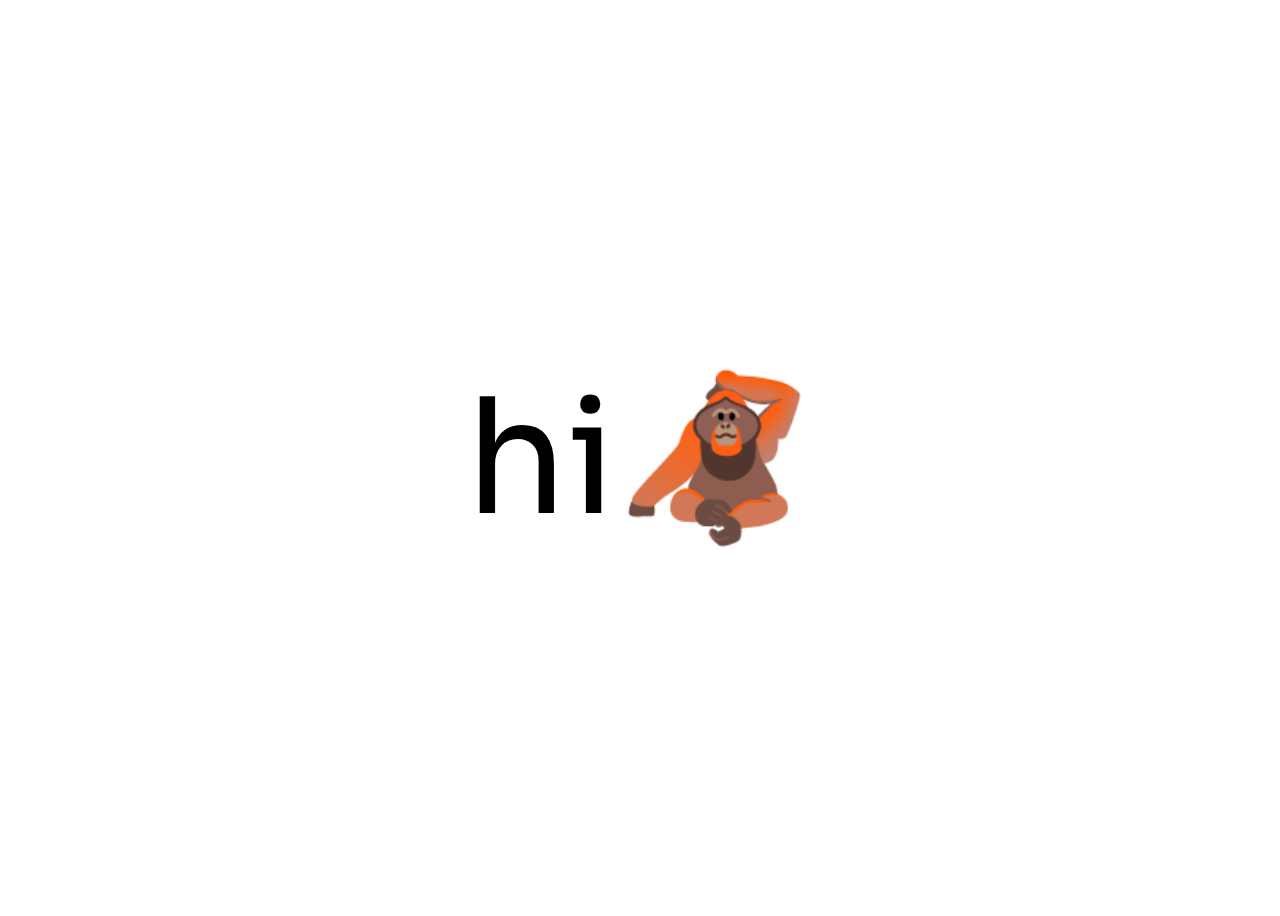
==== index.html @ 8943e904 "Initial commit" ====
<!DOCTYPE html>
<html lang="en">
<head>
    <meta charset="UTF-8">
    <meta http-equiv="X-UA-Compatible" content="IE=edge">
    <meta name="viewport" content="width=device-width, initial-scale=1.0">
    <link rel="preconnect" href="https://fonts.gstatic.com">
    <link href="https://fonts.googleapis.com/css2?family=Sora:wght@100;200;300;400;500;600;700;800&display=swap" rel="stylesheet">
    <link rel="stylesheet" href="./styles/style.css">
    <title>      title        </title>
</head>

<body>
    <main>
        <div class="ape"> hi🦧</div>



        
    </main>
</body>

<script type="module" src="./data/app.js"></script>

</html>
---- styles/style.css ----
body {
    font-family: 'Sora', sans-serif;
    
}

main {
    position: relative;
    height: 100vh;
    display: grid;    
}


.ape {
    font-size: 10em;
    position: relative;
    margin: auto;
}
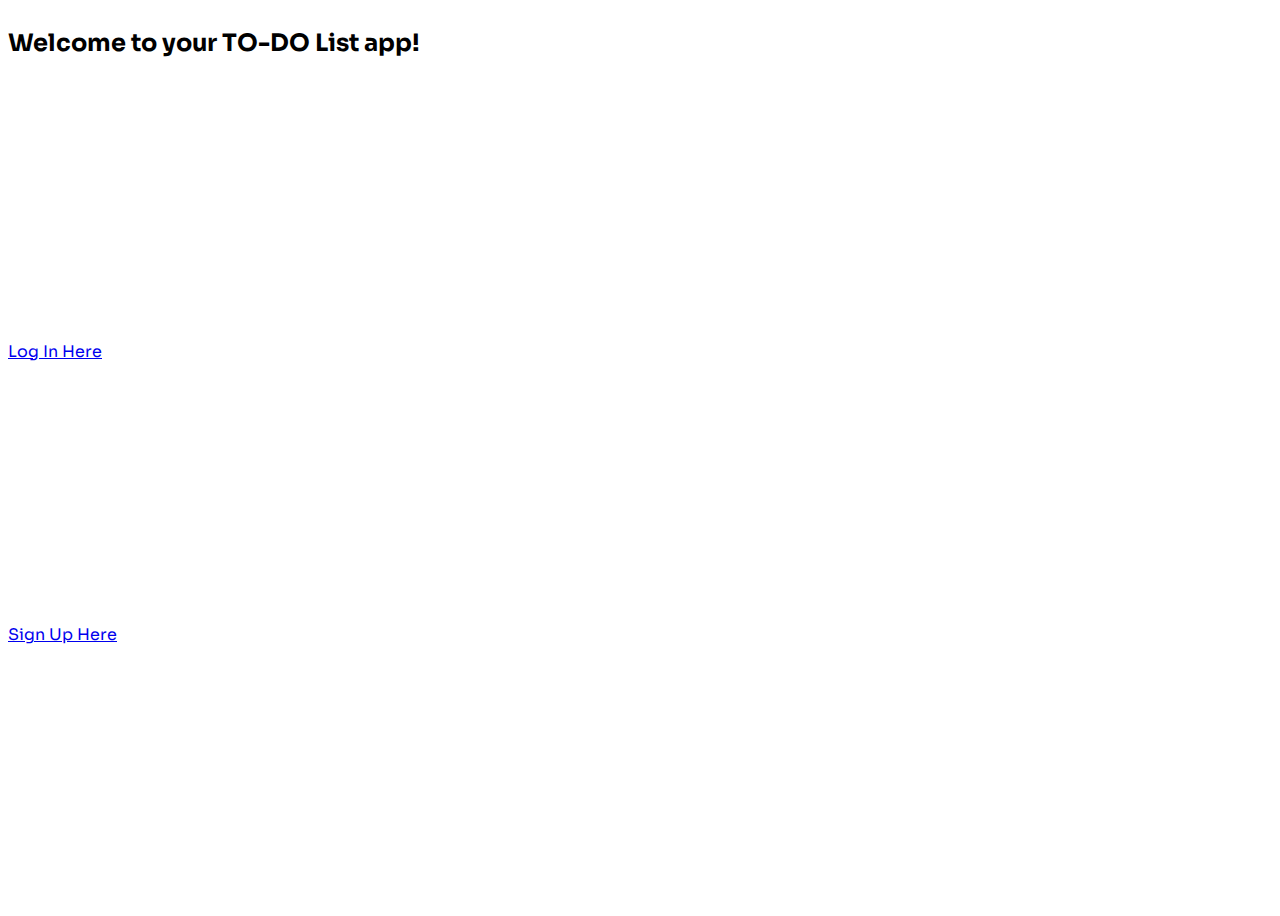
==== commit 3c4f5c66: "items appearing on list" ====
--- a/index.html
+++ b/index.html
@@ -7,19 +7,18 @@
     <link rel="preconnect" href="https://fonts.gstatic.com">
     <link href="https://fonts.googleapis.com/css2?family=Sora:wght@100;200;300;400;500;600;700;800&display=swap" rel="stylesheet">
     <link rel="stylesheet" href="./styles/style.css">
-    <title>      title        </title>
+    <title>To-do List</title>
 </head>
 
 <body>
     <main>
-        <div class="ape"> hi🦧</div>
-
-
-
+        <h2>Welcome to your TO-DO List app!</h2>
+        <a href="./login">Log In Here</a>
+        <a href="./signup">Sign Up Here</a>
         
     </main>
 </body>
 
-<script type="module" src="./data/app.js"></script>
+<script type="module" src="./app.js"></script>
 
 </html>